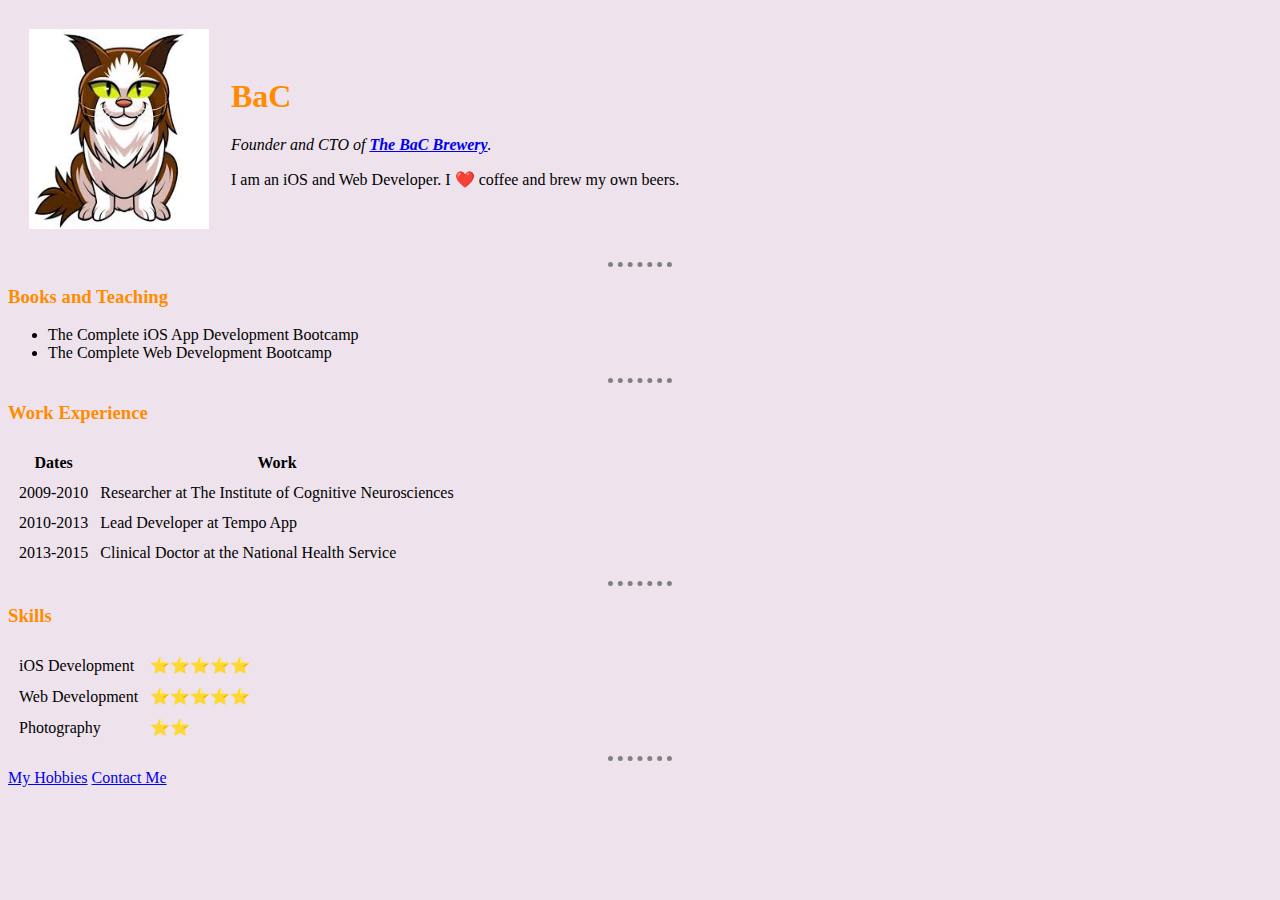
==== index.html @ fb9a93b7 "Update index.html" ====
<!DOCTYPE html>
<html>
  <head>
    <meta charset="utf-8">
    <title>Bac's Personal Site</title>
    <link rel="stylesheet" href="css/style.css">
  </head>

  <body>
    <table cellspacing="20">
      <tr>
        <td><img style="width: 180px; height: 200px; " src="images/Bac.png" alt="Bac profile picture"></td>
        <td><h1>BaC</h1>
        <p><em>Founder and CTO of <strong><a href="https://www.youtube.com/watch?v=F12lHnvAh0A&ab_channel=Japanexplorer/">The BaC Brewery</a></strong>.</em></p>
        <p>I am an iOS and Web Developer. I ❤️ coffee and brew my own beers.</p></td>
      </tr>
    </table>
    <hr>
    <h3>Books and Teaching</h3>
    <ul>
      <li>The Complete iOS App Development Bootcamp</li>
      <li>The Complete Web Development Bootcamp</li>
    </ul>
    <hr>
    <h3>Work Experience</h3>
    <table cellspacing="10">
      <thead>
        <tr>
          <th>Dates</th>
          <th>Work</th>
        </tr>
      </thead>
      <tbody>
        <tr>
          <td>2009-2010</td>
          <td>Researcher at The Institute of Cognitive Neurosciences</td>
        </tr>
        <tr>
          <td>2010-2013</td>
          <td>Lead Developer at Tempo App</td>
        </tr>
        <tr>
          <td>2013-2015</td>
          <td>Clinical Doctor at the National Health Service</td>
        </tr>
      </tbody>
    </table>
    <hr>
    <h3>Skills</h3>
    <table cellspacing="10">
      <tr>
        <td>iOS Development</td>
        <td>⭐️⭐️⭐️⭐️⭐️</td>
      </tr>
      <tr>
        <td>Web Development</td>
        <td>⭐️⭐️⭐️⭐️⭐️</td>
      </tr>
      <tr>
        <td>Photography</td>
        <td>⭐️⭐️</td>
      </tr>
    </table>
    <hr>
    <a href="My Hobbies.html">My Hobbies</a>
    <a href="Contace me.html">Contact Me</a>
  </body>
</html>
---- css/style.css ----
body {
        background-color: rgb(238, 227, 237);
    }   

    h1 {
        color: darkorange;
    }

    h3 {
        color: darkorange;

    }

    hr {
        border-style:none;
        border-top-style:dotted;
        border-color: grey;
        border-width: 5px;
        width: 5%;
    }
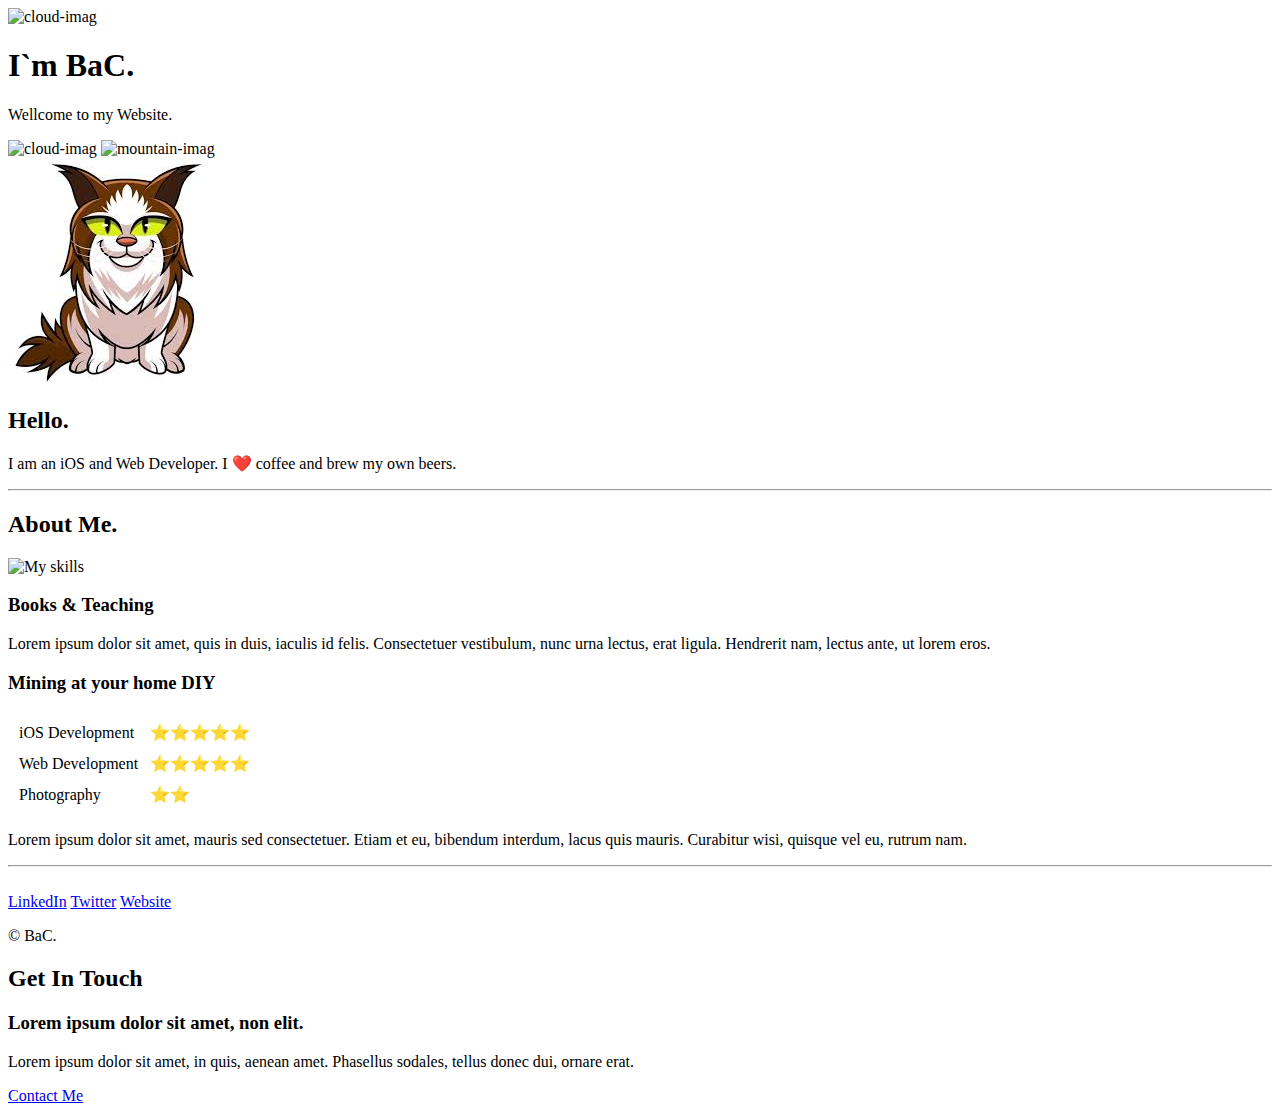
==== commit b7fff4a8: "Update index.html" ====
--- a/index.html
+++ b/index.html
@@ -1,68 +1,75 @@
 <!DOCTYPE html>
-<html>
-  <head>
-    <meta charset="utf-8">
-    <title>Bac's Personal Site</title>
-    <link rel="stylesheet" href="css/style.css">
-  </head>
+<html lang="en">
+<head>
+    <meta charset="UTF-8">
+    <title>BaC</title>
+    <link rel="stylesheet" href="CSS/styles.css">
+    <link rel="icon" href="favicon.ico">
+    <link rel="preconnect" href="https://fonts.googleapis.com">
+    <link rel="preconnect" href="https://fonts.gstatic.com" crossorigin>
+    <link href="https://fonts.googleapis.com/css2?family=Merriweather:ital@1&family=Montserrat&family=Sacramento&display=swap" rel="stylesheet">
+</head> 
+<body>
+    <div class="top-container">
+        <img class="top-cloud" src="images/cloud.png" alt="cloud-imag">
+        <h1>I`m BaC.</h1>
+        <p>Wellcome <span class="pro">to my </span>Website.</p>
+        <img class="bottom-cloud" src="images/cloud.png" alt="cloud-imag">
+        <img src="images/mountain.png" alt="mountain-imag">
+    </div>
+    <div class="middle-container">
+        <div class="middle-container">
+            <div class="profile">
+              <img src="images/Bac.png" alt="BaC prifile picture">
+              <h2>Hello.</h2>
+              <p>I am an iOS and Web Developer. I ❤️ coffee and brew my own beers.</p>
+            </div>
+            <hr>
+            <div class="skills">
+              <h2>About Me.</h2>
+              <div class="skill-row">
+                <img class="" src="https://cdn-icons-png.flaticon.com/512/6207/6207781.png" alt="My skills">
+                <h3>Books & Teaching</h3>
+                <p>Lorem ipsum dolor sit amet, quis in duis, iaculis id felis. Consectetuer vestibulum, nunc urna lectus, erat ligula. Hendrerit nam, lectus ante, ut lorem eros.</p>
+              </div>
+              <div class="skill-row">
+                <h3>Mining at your home DIY</h3>
+                <table cellspacing="10">
+                    <tr>
+                      <td>iOS Development</td>
+                      <td>⭐️⭐️⭐️⭐️⭐️</td>
+                    </tr>
+                    <tr>
+                      <td>Web Development</td>
+                      <td>⭐️⭐️⭐️⭐️⭐️</td>
+                    </tr>
+                    <tr>
+                      <td>Photography</td>
+                      <td>⭐️⭐️</td>
+                    </tr>
+                  </table>
+                <p>Lorem ipsum dolor sit amet, mauris sed consectetuer. Etiam et eu, bibendum interdum, lacus quis mauris. Curabitur wisi, quisque vel eu, rutrum nam.</p>
+              </div>
+            </div>
+            <hr>
 
-  <body>
-    <table cellspacing="20">
-      <tr>
-        <td><img style="width: 180px; height: 200px; " src="images/Bac.png" alt="Bac profile picture"></td>
-        <td><h1>BaC</h1>
-        <p><em>Founder and CTO of <strong><a href="https://www.youtube.com/watch?v=F12lHnvAh0A&ab_channel=Japanexplorer/">The BaC Brewery</a></strong>.</em></p>
-        <p>I am an iOS and Web Developer. I ❤️ coffee and brew my own beers.</p></td>
-      </tr>
-    </table>
-    <hr>
-    <h3>Books and Teaching</h3>
-    <ul>
-      <li>The Complete iOS App Development Bootcamp</li>
-      <li>The Complete Web Development Bootcamp</li>
-    </ul>
-    <hr>
-    <h3>Work Experience</h3>
-    <table cellspacing="10">
-      <thead>
-        <tr>
-          <th>Dates</th>
-          <th>Work</th>
-        </tr>
-      </thead>
-      <tbody>
-        <tr>
-          <td>2009-2010</td>
-          <td>Researcher at The Institute of Cognitive Neurosciences</td>
-        </tr>
-        <tr>
-          <td>2010-2013</td>
-          <td>Lead Developer at Tempo App</td>
-        </tr>
-        <tr>
-          <td>2013-2015</td>
-          <td>Clinical Doctor at the National Health Service</td>
-        </tr>
-      </tbody>
-    </table>
-    <hr>
-    <h3>Skills</h3>
-    <table cellspacing="10">
-      <tr>
-        <td>iOS Development</td>
-        <td>⭐️⭐️⭐️⭐️⭐️</td>
-      </tr>
-      <tr>
-        <td>Web Development</td>
-        <td>⭐️⭐️⭐️⭐️⭐️</td>
-      </tr>
-      <tr>
-        <td>Photography</td>
-        <td>⭐️⭐️</td>
-      </tr>
-    </table>
-    <hr>
-    <a href="My Hobbies.html">My Hobbies</a>
-    <a href="Contace me.html">Contact Me</a>
-  </body>
+    </div>
+    <div class="bottom-container">
+        <img src="https://cdn-icons-png.flaticon.com/512/4383/4383935.png" alt="">
+        <div class="bottom-container">
+            <a class="footer-link" href="https://www.linkedin.com/">LinkedIn</a>
+            <a class="footer-link" href="https://twitter.com/">Twitter</a>
+            <a class="footer-link" href="https://www.appbrewery.co/">Website</a>
+            <p>© BaC.</p>
+          </div>
+    </div>
+    <div class="contact-me">
+        <h2>Get In Touch</h2>
+        <h3>Lorem ipsum dolor sit amet, non elit.</h3>
+        <p>Lorem ipsum dolor sit amet, in quis, aenean amet. Phasellus sodales, tellus donec dui, ornare erat.</p>
+        <a href="Contace me.html">Contact Me</a>
+      </div>
+    </div>
+    
+</body>
 </html>
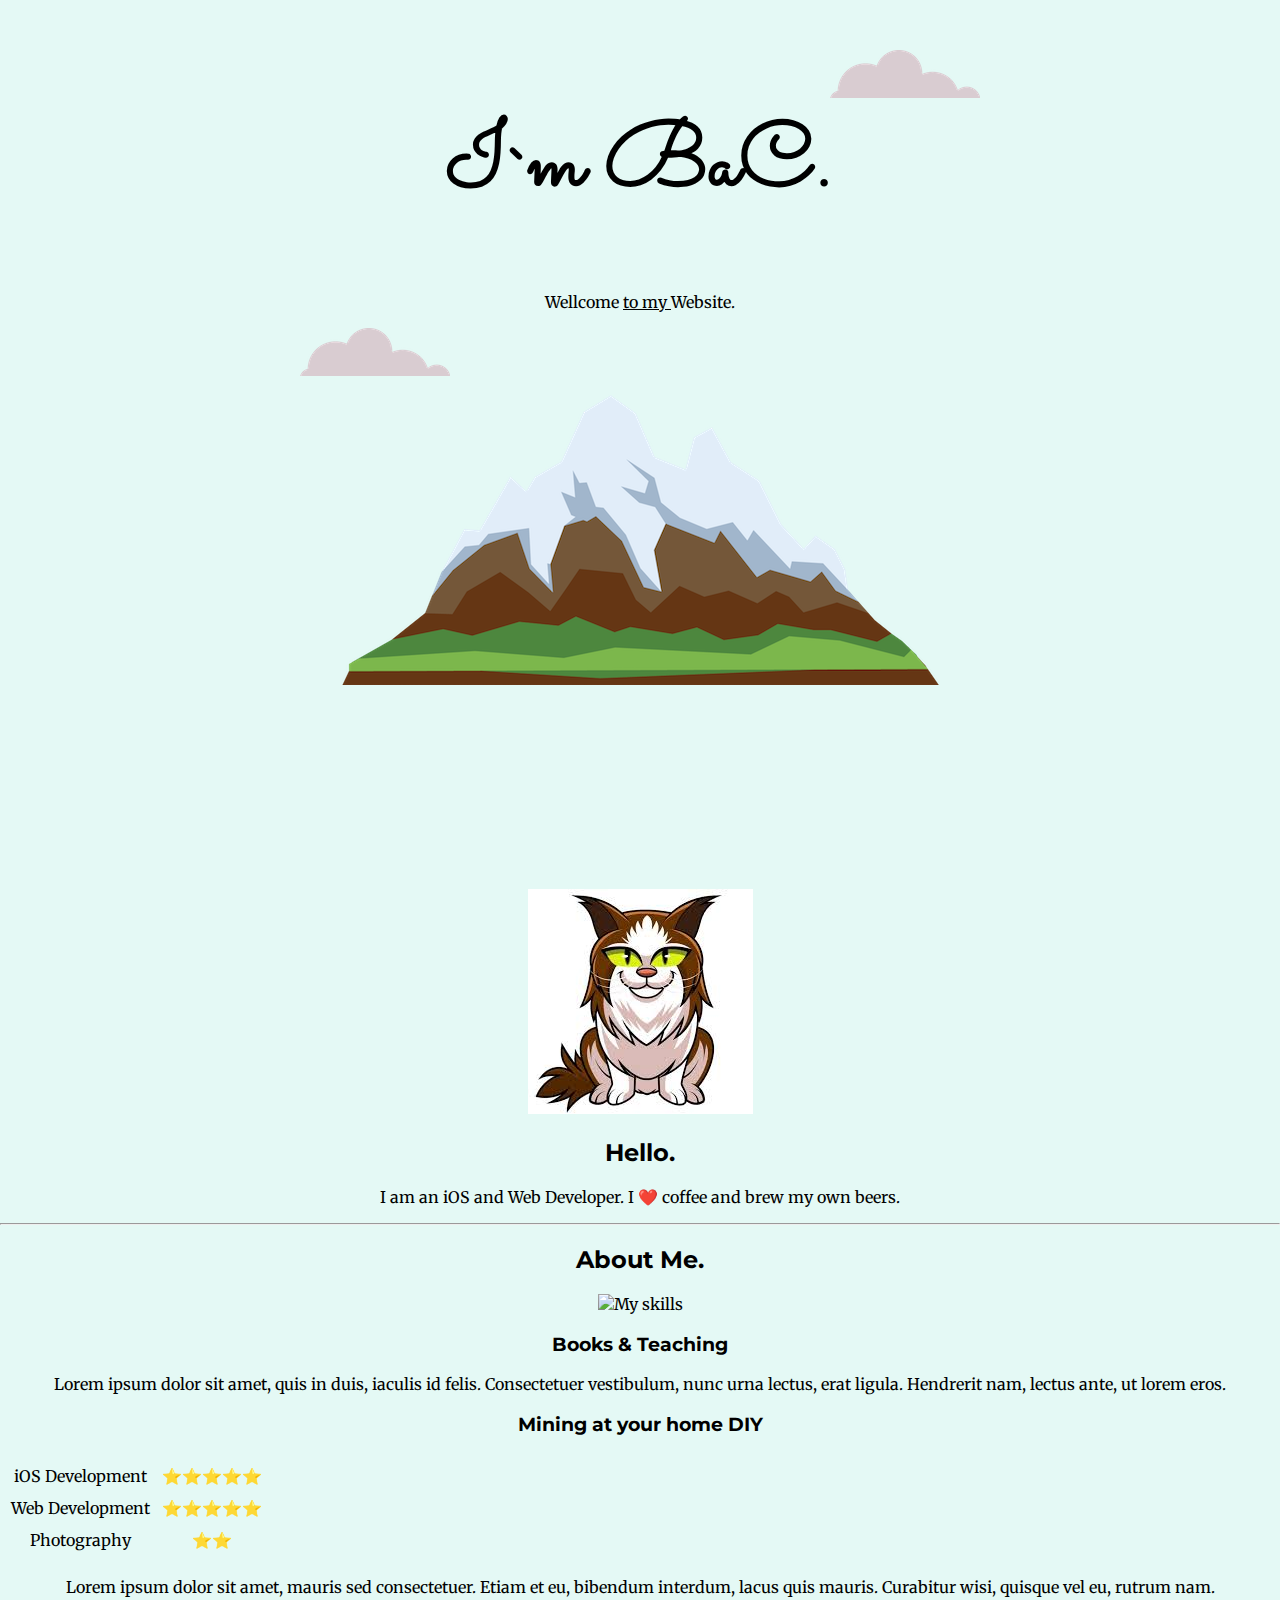
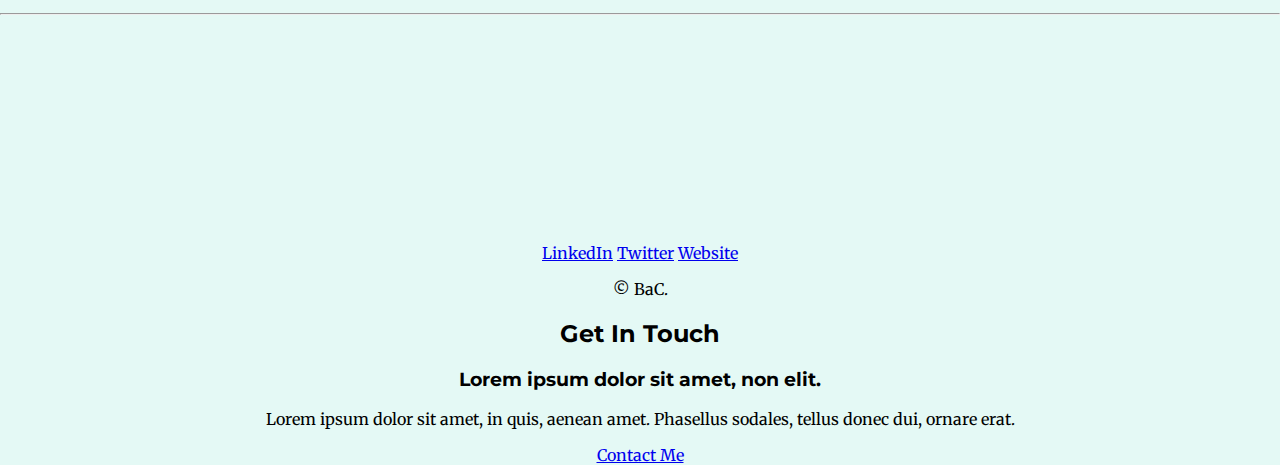
==== commit 6e8b59df: "Update index.html" ====
--- a/index.html
+++ b/index.html
@@ -3,7 +3,7 @@
 <head>
     <meta charset="UTF-8">
     <title>BaC</title>
-    <link rel="stylesheet" href="CSS/styles.css">
+    <link rel="stylesheet" href="styles.css">
     <link rel="icon" href="favicon.ico">
     <link rel="preconnect" href="https://fonts.googleapis.com">
     <link rel="preconnect" href="https://fonts.gstatic.com" crossorigin>
--- a/styles.css
+++ b/styles.css
@@ -0,0 +1,56 @@
+body {
+    margin: 0;
+    text-align: center;
+    font-family: 'Merriweather', serif;
+}
+
+h1 {
+    font-size: 90px;
+    margin-top: 0;
+    font-family: 'Sacramento', cursive;
+}
+
+h2 {
+    font-family: 'Montserrat', sans-serif;
+}
+
+h3 {
+    font-family: 'Montserrat', sans-serif;
+}
+.top-container {
+    background-color: #E4F9F5;
+    position: relative;
+    padding-top: 100px;
+
+
+}
+
+.middle-container {
+    background-color: #E4F9F5;
+    position: inherit;
+    padding-top: 100px ;
+    
+
+}
+
+.bottom-container {
+    background-color: #E4F9F5;
+    position: relative;
+    padding-top: 100px;
+
+}
+
+.pro {
+    text-decoration: underline;
+}
+.top-cloud {
+    position: absolute;
+    right: 300px;
+    top: 50px;
+}
+
+.bottom-cloud {
+    position: absolute;
+    left: 300px;
+    bottom: 300;
+}
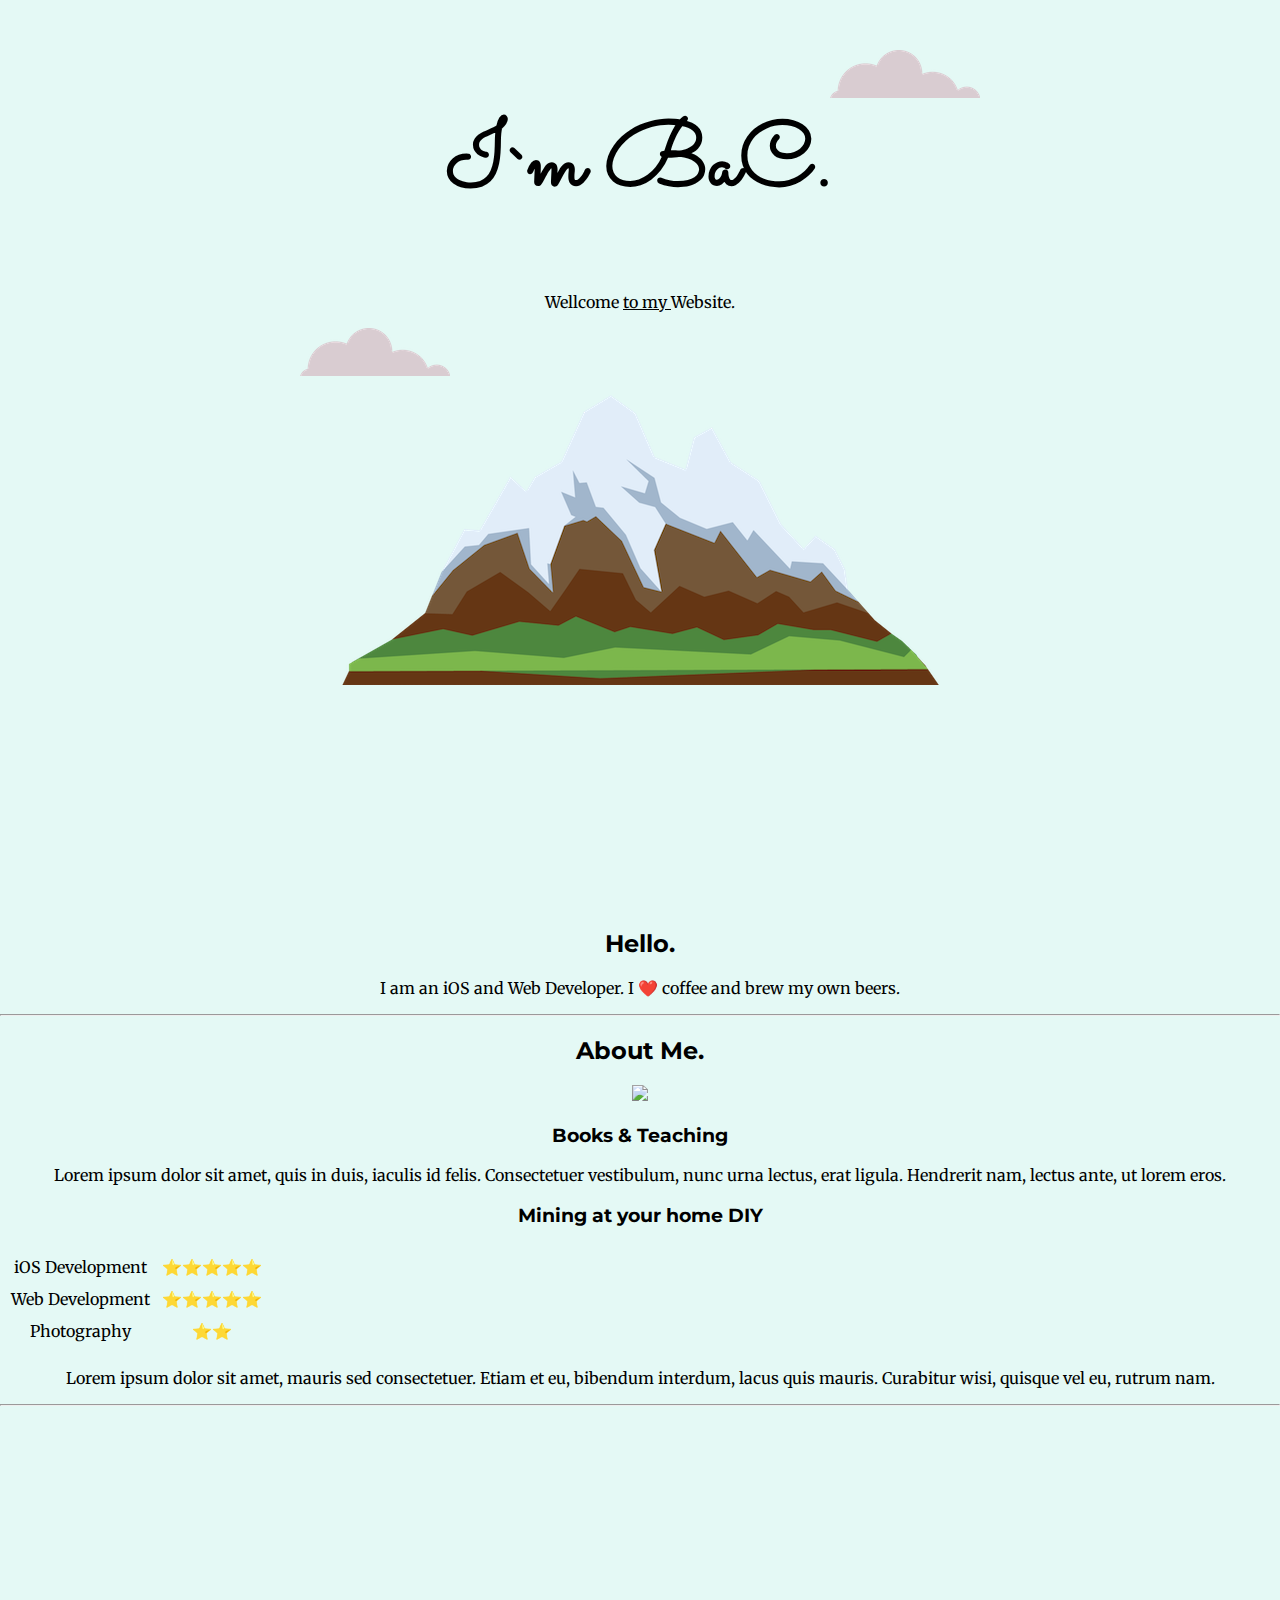
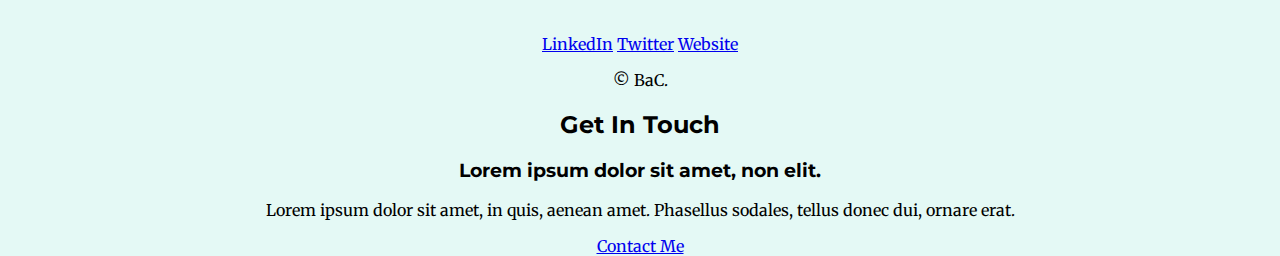
==== commit 85d33e82: "Update index.html" ====
--- a/index.html
+++ b/index.html
@@ -20,7 +20,7 @@
     <div class="middle-container">
         <div class="middle-container">
             <div class="profile">
-              <img src="images/Bac.png" alt="BaC prifile picture">
+               <img src="https://cdn-icons-png.flaticon.com/512/4383/4383935.png" style="width: 200px;" alt="">
               <h2>Hello.</h2>
               <p>I am an iOS and Web Developer. I ❤️ coffee and brew my own beers.</p>
             </div>
@@ -28,7 +28,7 @@
             <div class="skills">
               <h2>About Me.</h2>
               <div class="skill-row">
-                <img class="" src="https://cdn-icons-png.flaticon.com/512/6207/6207781.png" alt="My skills">
+                <img class="" src="https://cdn-icons-png.flaticon.com/512/6207/6207781.png" style="width: 200px alt="My skills">
                 <h3>Books & Teaching</h3>
                 <p>Lorem ipsum dolor sit amet, quis in duis, iaculis id felis. Consectetuer vestibulum, nunc urna lectus, erat ligula. Hendrerit nam, lectus ante, ut lorem eros.</p>
               </div>
@@ -55,7 +55,7 @@
 
     </div>
     <div class="bottom-container">
-        <img src="https://cdn-icons-png.flaticon.com/512/4383/4383935.png" alt="">
+          <img src="https://cdn-icons-png.flaticon.com/512/4383/4383935.png" style="width: 200px;" alt="">
         <div class="bottom-container">
             <a class="footer-link" href="https://www.linkedin.com/">LinkedIn</a>
             <a class="footer-link" href="https://twitter.com/">Twitter</a>
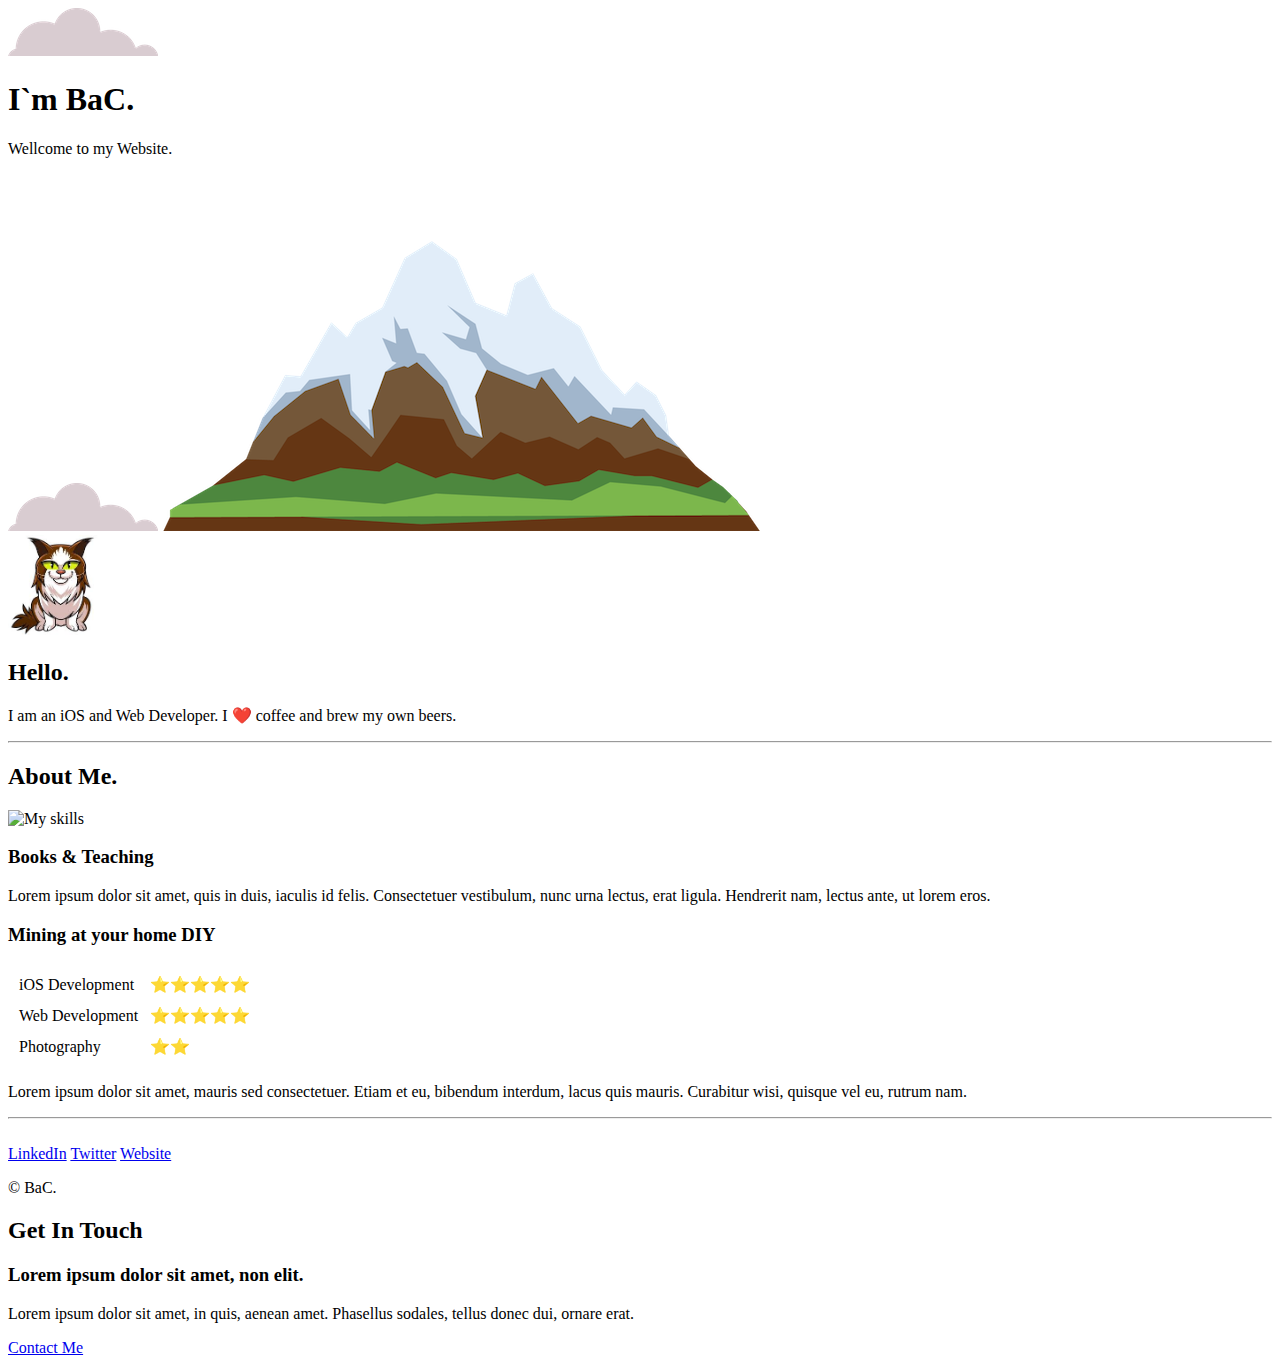
==== commit 56875b16: "Update index.html" ====
--- a/index.html
+++ b/index.html
@@ -3,7 +3,7 @@
 <head>
     <meta charset="UTF-8">
     <title>BaC</title>
-    <link rel="stylesheet" href="styles.css">
+    <link rel="stylesheet" href="CSS/styles.css">
     <link rel="icon" href="favicon.ico">
     <link rel="preconnect" href="https://fonts.googleapis.com">
     <link rel="preconnect" href="https://fonts.gstatic.com" crossorigin>
@@ -20,7 +20,7 @@
     <div class="middle-container">
         <div class="middle-container">
             <div class="profile">
-               <img src="https://cdn-icons-png.flaticon.com/512/4383/4383935.png" style="width: 200px;" alt="">
+              <img src="images/Bac.png" alt="BaC prifile picture" style="width: 100px;">
               <h2>Hello.</h2>
               <p>I am an iOS and Web Developer. I ❤️ coffee and brew my own beers.</p>
             </div>
@@ -28,7 +28,7 @@
             <div class="skills">
               <h2>About Me.</h2>
               <div class="skill-row">
-                <img class="" src="https://cdn-icons-png.flaticon.com/512/6207/6207781.png" style="width: 200px alt="My skills">
+                <img class="" src="https://cdn-icons-png.flaticon.com/512/6207/6207781.png" style="width: 200px;" alt="My skills">
                 <h3>Books & Teaching</h3>
                 <p>Lorem ipsum dolor sit amet, quis in duis, iaculis id felis. Consectetuer vestibulum, nunc urna lectus, erat ligula. Hendrerit nam, lectus ante, ut lorem eros.</p>
               </div>
@@ -55,7 +55,7 @@
 
     </div>
     <div class="bottom-container">
-          <img src="https://cdn-icons-png.flaticon.com/512/4383/4383935.png" style="width: 200px;" alt="">
+        <img src="https://cdn-icons-png.flaticon.com/512/4383/4383935.png" style="width: 200px;" alt="">
         <div class="bottom-container">
             <a class="footer-link" href="https://www.linkedin.com/">LinkedIn</a>
             <a class="footer-link" href="https://twitter.com/">Twitter</a>
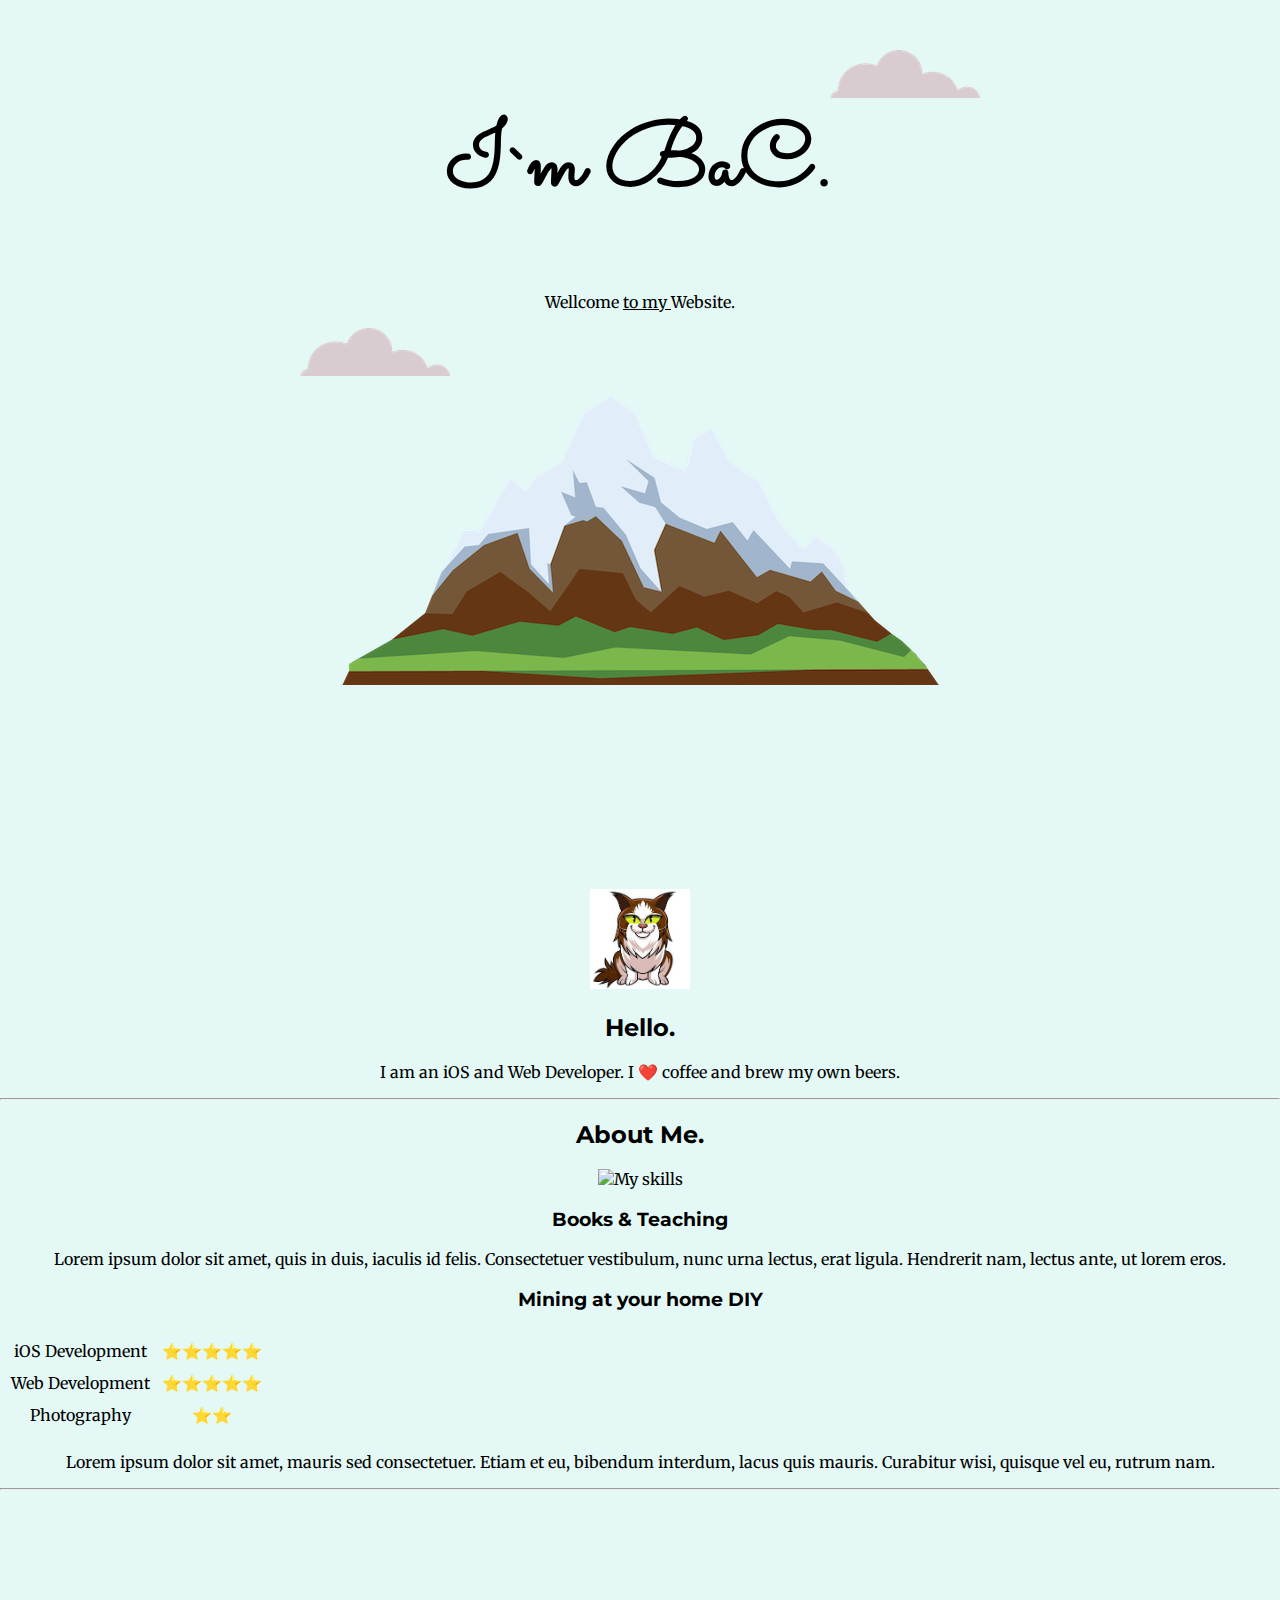
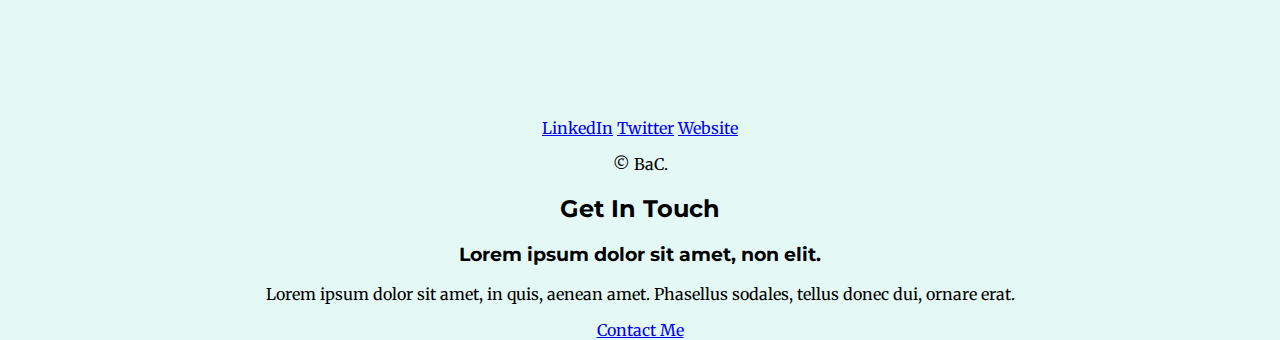
==== commit 2089a398: "Update index.html" ====
--- a/index.html
+++ b/index.html
@@ -3,7 +3,7 @@
 <head>
     <meta charset="UTF-8">
     <title>BaC</title>
-    <link rel="stylesheet" href="CSS/styles.css">
+    <link rel="stylesheet" href="styles.css">
     <link rel="icon" href="favicon.ico">
     <link rel="preconnect" href="https://fonts.googleapis.com">
     <link rel="preconnect" href="https://fonts.gstatic.com" crossorigin>
--- a/styles.css
+++ b/styles.css
@@ -0,0 +1,56 @@
+body {
+    margin: 0;
+    text-align: center;
+    font-family: 'Merriweather', serif;
+}
+
+h1 {
+    font-size: 90px;
+    margin-top: 0;
+    font-family: 'Sacramento', cursive;
+}
+
+h2 {
+    font-family: 'Montserrat', sans-serif;
+}
+
+h3 {
+    font-family: 'Montserrat', sans-serif;
+}
+.top-container {
+    background-color: #E4F9F5;
+    position: relative;
+    padding-top: 100px;
+
+
+}
+
+.middle-container {
+    background-color: #E4F9F5;
+    position: inherit;
+    padding-top: 100px ;
+    
+
+}
+
+.bottom-container {
+    background-color: #E4F9F5;
+    position: relative;
+    padding-top: 100px;
+
+}
+
+.pro {
+    text-decoration: underline;
+}
+.top-cloud {
+    position: absolute;
+    right: 300px;
+    top: 50px;
+}
+
+.bottom-cloud {
+    position: absolute;
+    left: 300px;
+    bottom: 300;
+}
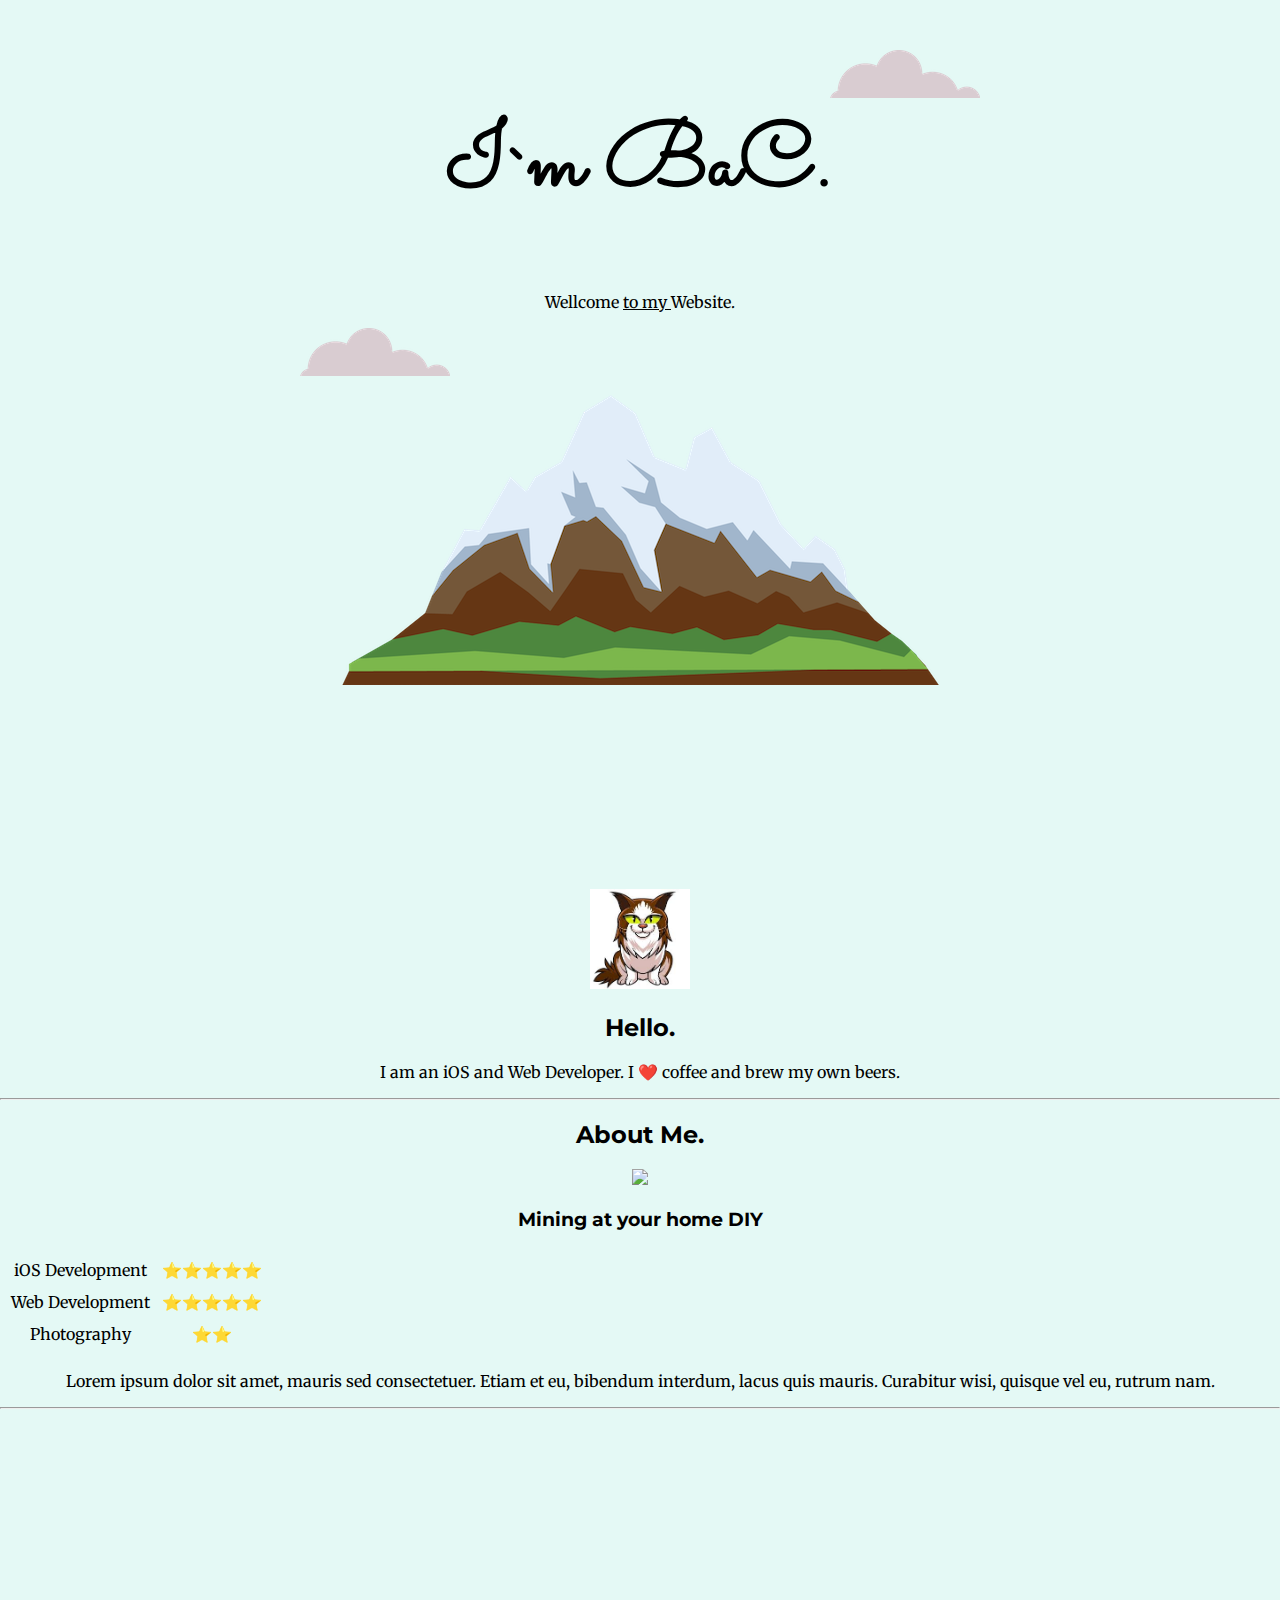
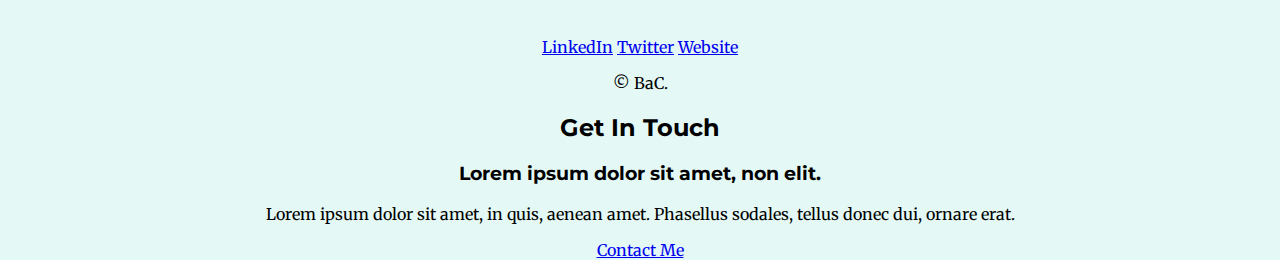
==== commit a3ea7e08: "Update index.html" ====
--- a/index.html
+++ b/index.html
@@ -28,7 +28,7 @@
             <div class="skills">
               <h2>About Me.</h2>
               <div class="skill-row">
-                <img class="" src="https://cdn-icons-png.flaticon.com/512/6207/6207781.png" style="width: 200px;" alt="My skills">
+                <img class="" src="https://cdn-icons-png.flaticon.com/512/6207/6207781.png" style="width: 200px;>
                 <h3>Books & Teaching</h3>
                 <p>Lorem ipsum dolor sit amet, quis in duis, iaculis id felis. Consectetuer vestibulum, nunc urna lectus, erat ligula. Hendrerit nam, lectus ante, ut lorem eros.</p>
               </div>
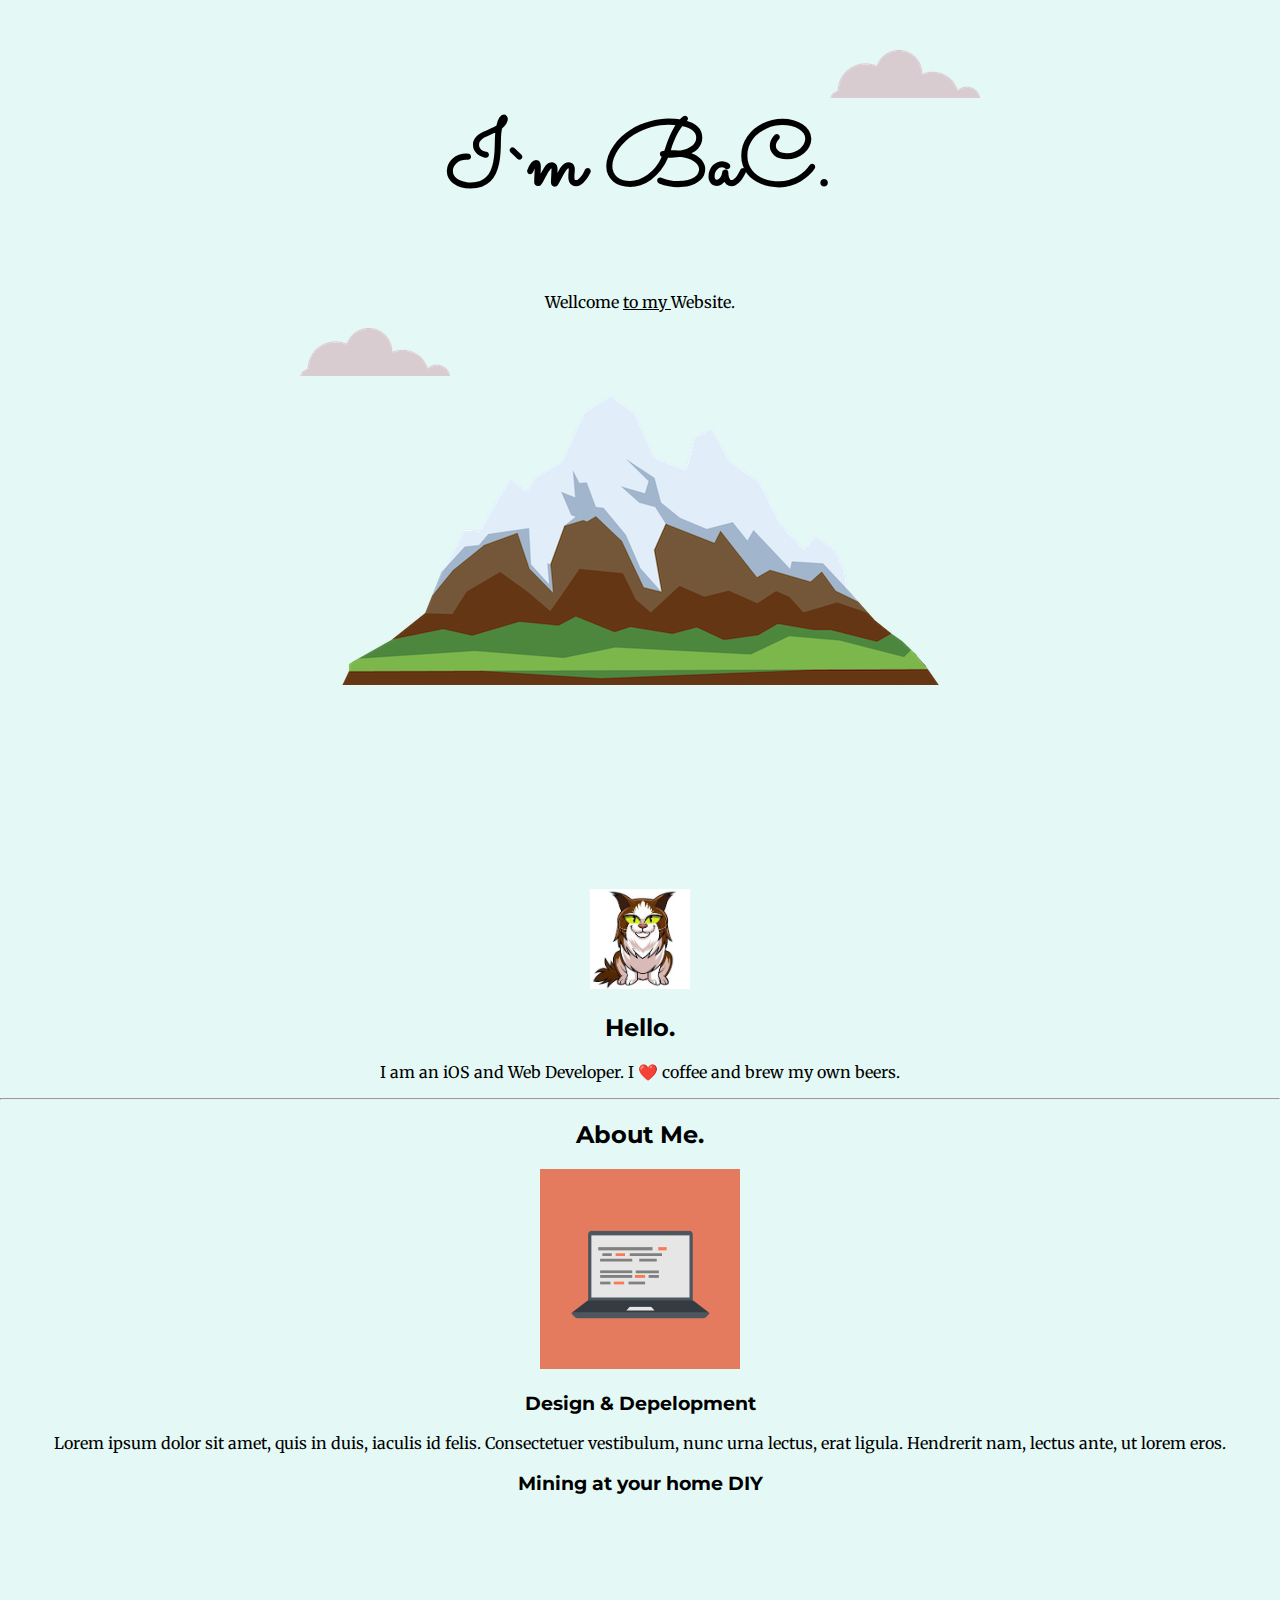
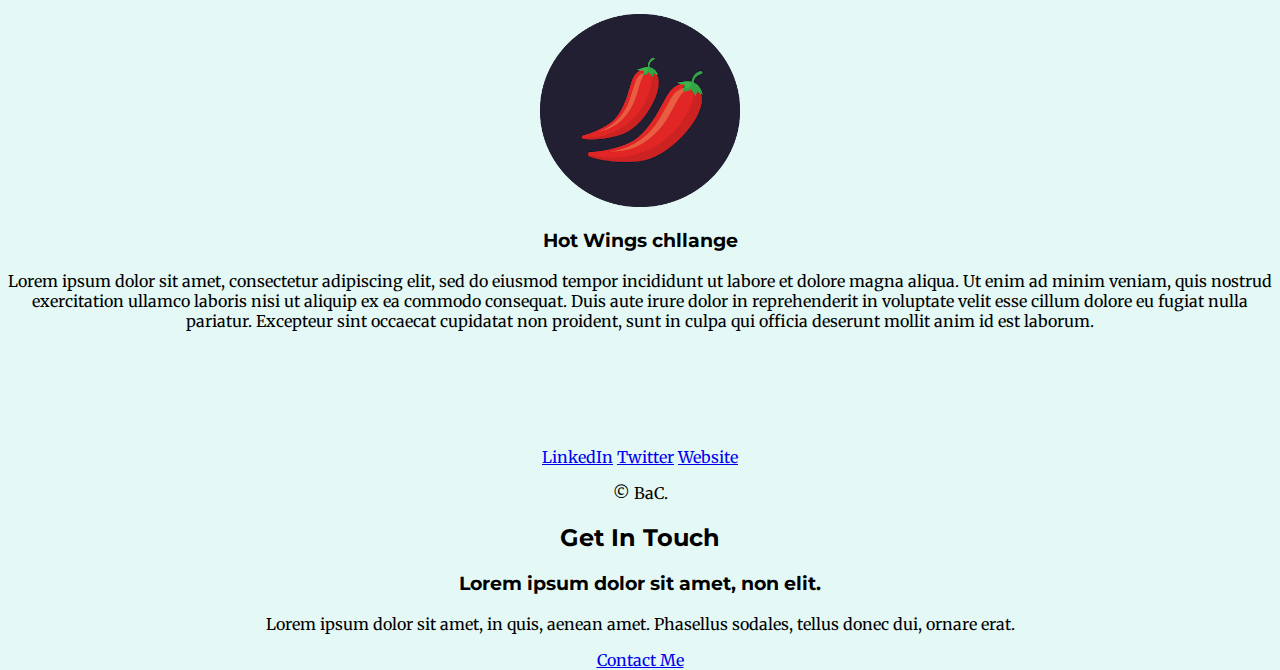
==== commit 88d7f89a: "Update index.html" ====
--- a/index.html
+++ b/index.html
@@ -20,7 +20,7 @@
     <div class="middle-container">
         <div class="middle-container">
             <div class="profile">
-              <img src="images/Bac.png" alt="BaC prifile picture" style="width: 100px;">
+              <img class="prifile-img" src="images/Bac.png" alt="BaC prifile picture" style="width: 100px;">
               <h2>Hello.</h2>
               <p>I am an iOS and Web Developer. I ❤️ coffee and brew my own beers.</p>
             </div>
@@ -28,34 +28,16 @@
             <div class="skills">
               <h2>About Me.</h2>
               <div class="skill-row">
-                <img class="" src="https://cdn-icons-png.flaticon.com/512/6207/6207781.png" style="width: 200px;>
-                <h3>Books & Teaching</h3>
+                <img class="computer-img" src="images/computer.png" style="width: 200px;" alt="My skills">
+                <h3>Design & Depelopment</h3>
                 <p>Lorem ipsum dolor sit amet, quis in duis, iaculis id felis. Consectetuer vestibulum, nunc urna lectus, erat ligula. Hendrerit nam, lectus ante, ut lorem eros.</p>
               </div>
               <div class="skill-row">
                 <h3>Mining at your home DIY</h3>
-                <table cellspacing="10">
-                    <tr>
-                      <td>iOS Development</td>
-                      <td>⭐️⭐️⭐️⭐️⭐️</td>
-                    </tr>
-                    <tr>
-                      <td>Web Development</td>
-                      <td>⭐️⭐️⭐️⭐️⭐️</td>
-                    </tr>
-                    <tr>
-                      <td>Photography</td>
-                      <td>⭐️⭐️</td>
-                    </tr>
-                  </table>
-                <p>Lorem ipsum dolor sit amet, mauris sed consectetuer. Etiam et eu, bibendum interdum, lacus quis mauris. Curabitur wisi, quisque vel eu, rutrum nam.</p>
-              </div>
-            </div>
-            <hr>
-
-    </div>
     <div class="bottom-container">
-        <img src="https://cdn-icons-png.flaticon.com/512/4383/4383935.png" style="width: 200px;" alt="">
+        <img class="chillies-img" src="images/chillies.png" style="width: 200px;" alt="chillies">
+        <h3>Hot Wings chllange</h3>
+        <p>Lorem ipsum dolor sit amet, consectetur adipiscing elit, sed do eiusmod tempor incididunt ut labore et dolore magna aliqua. Ut enim ad minim veniam, quis nostrud exercitation ullamco laboris nisi ut aliquip ex ea commodo consequat. Duis aute irure dolor in reprehenderit in voluptate velit esse cillum dolore eu fugiat nulla pariatur. Excepteur sint occaecat cupidatat non proident, sunt in culpa qui officia deserunt mollit anim id est laborum.</p>
         <div class="bottom-container">
             <a class="footer-link" href="https://www.linkedin.com/">LinkedIn</a>
             <a class="footer-link" href="https://twitter.com/">Twitter</a>
